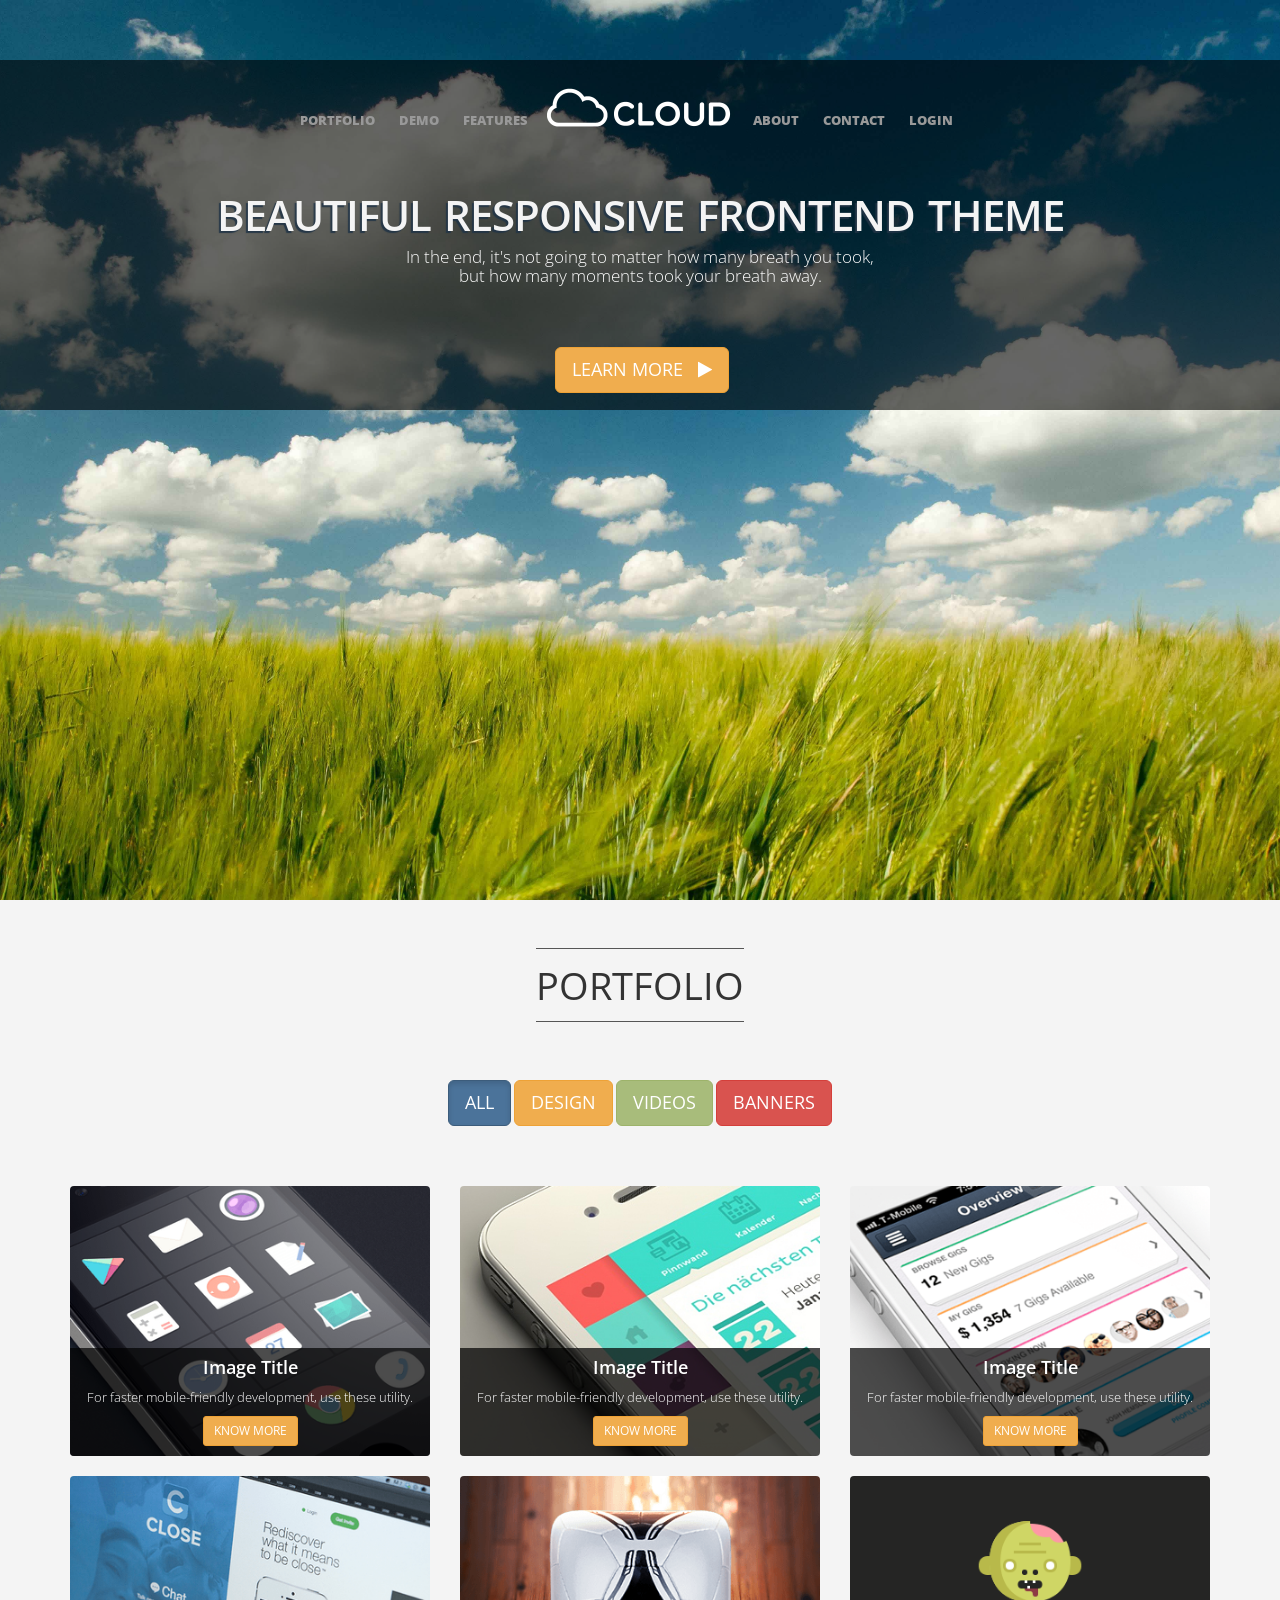
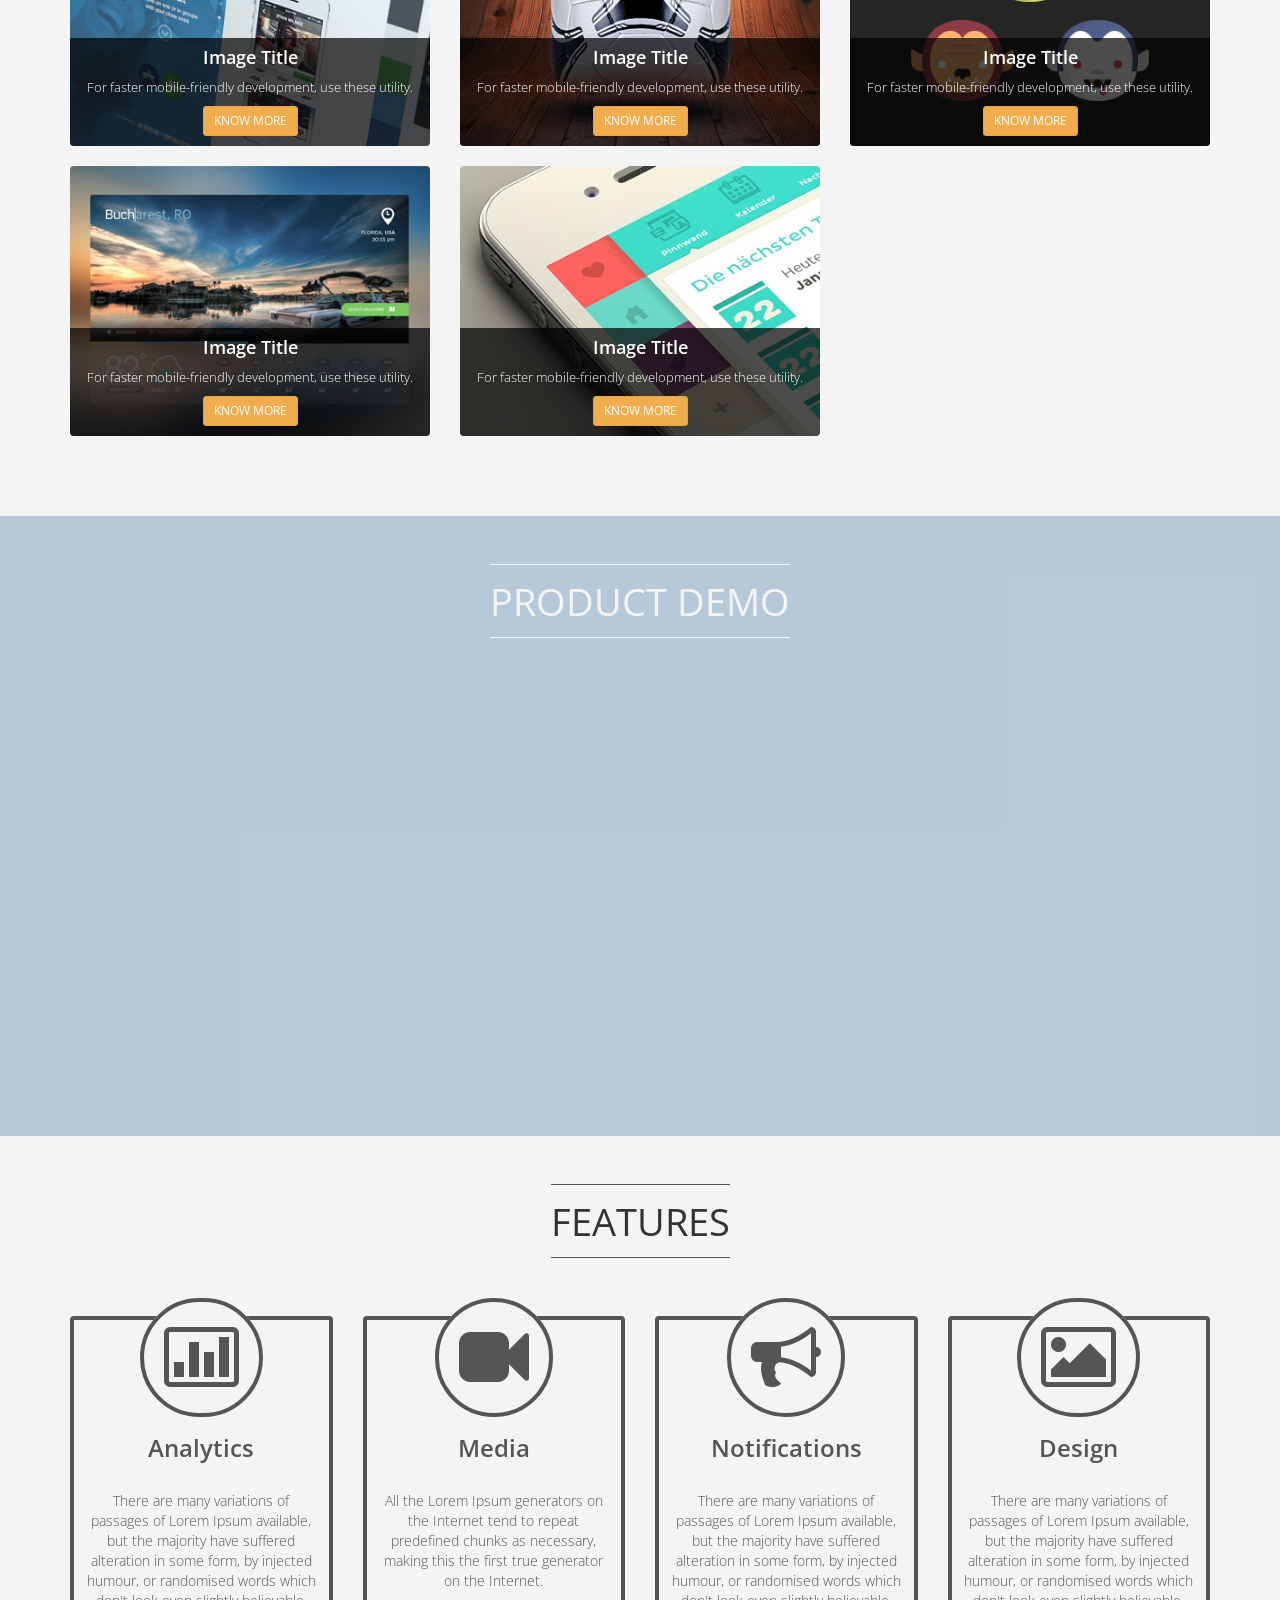
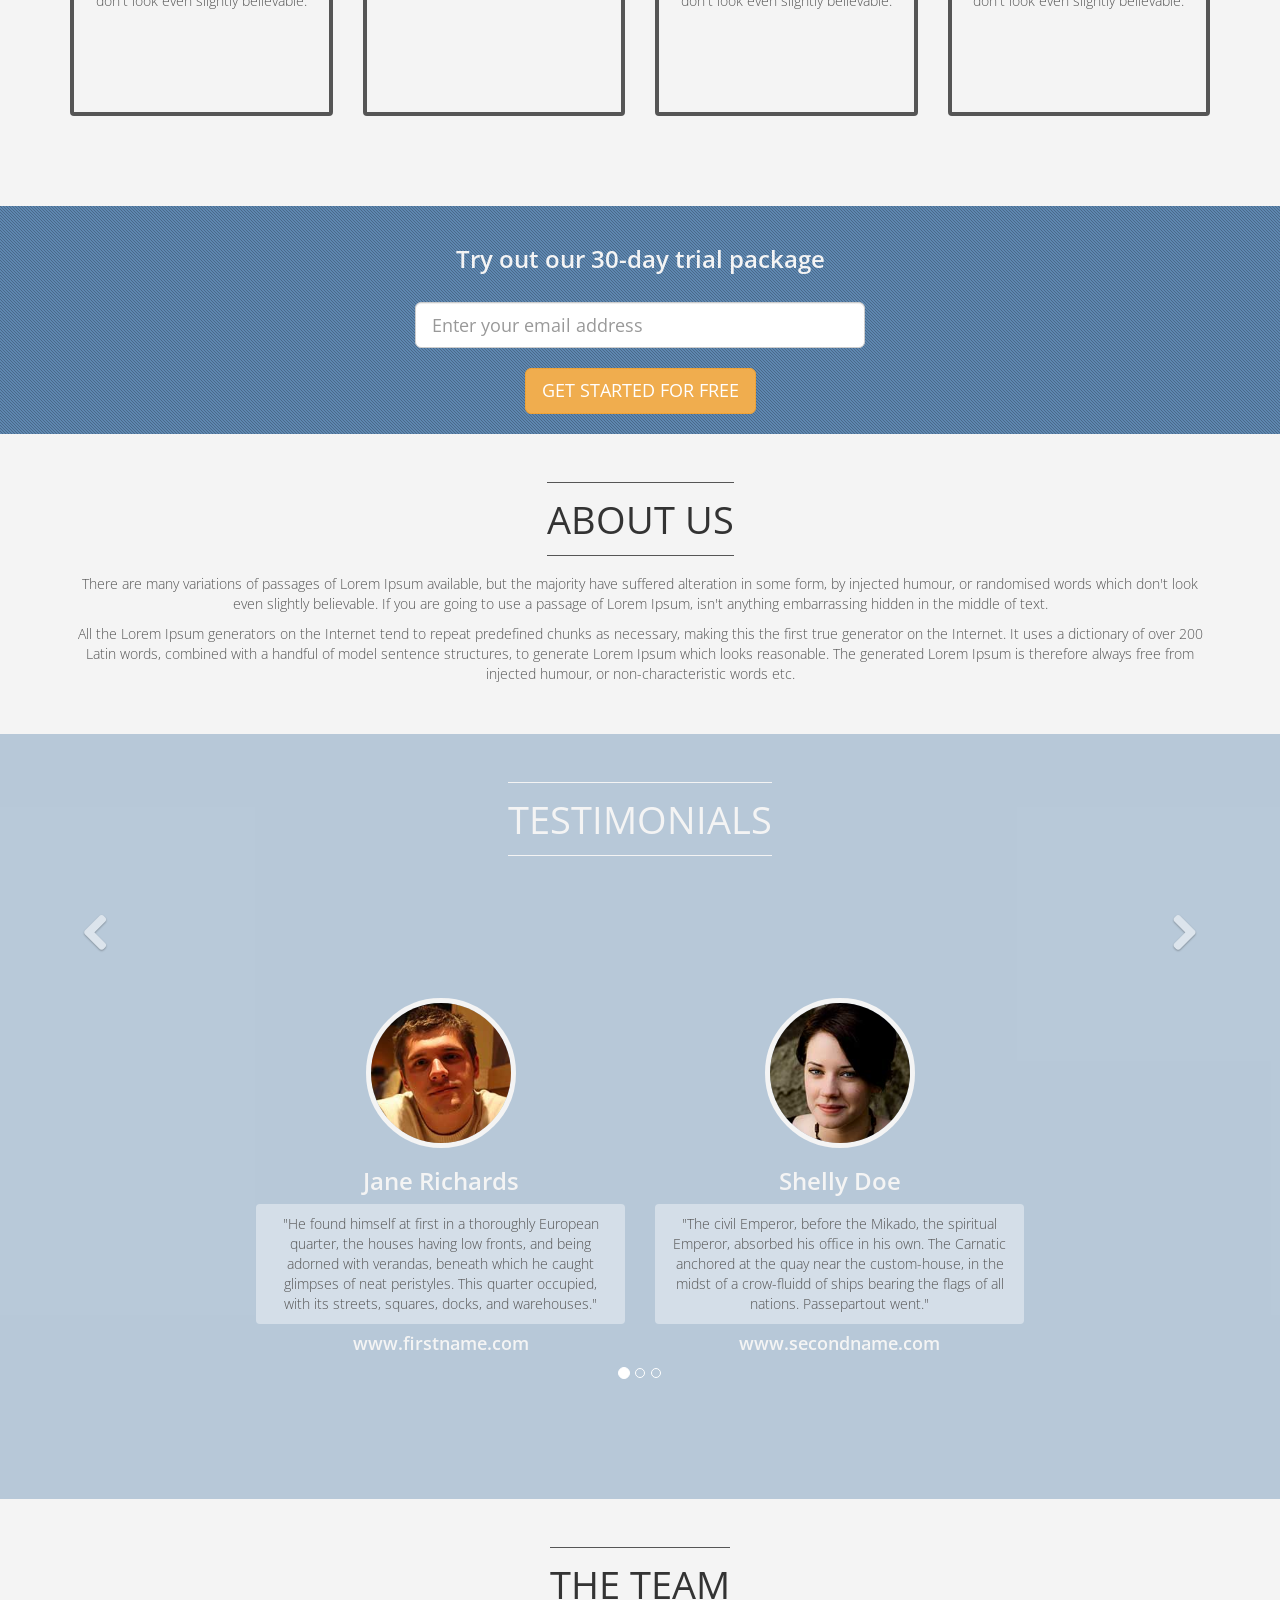
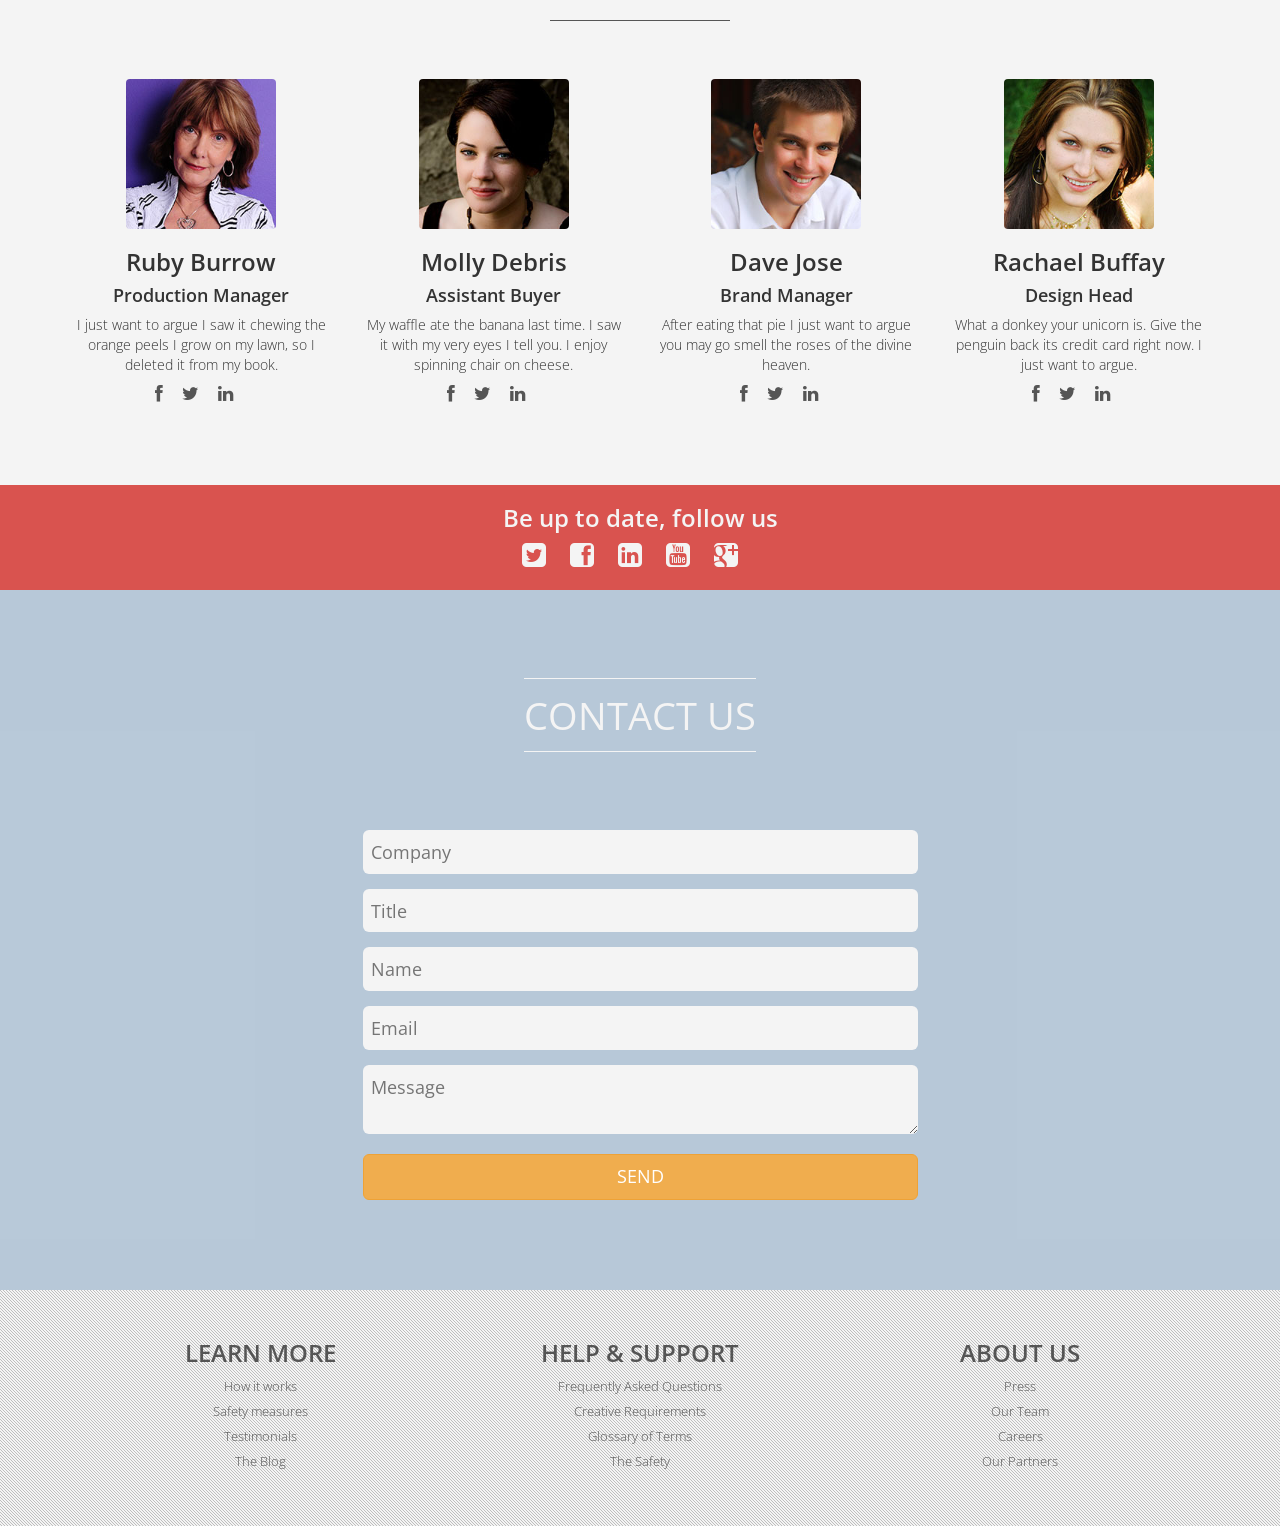
==== frontend_theme/index.html @ 5ee0804d "初始导入" ====
﻿<!DOCTYPE html>
<html lang="en">
<head>
	<meta http-equiv="content-type" content="text/html; charset=UTF-8">
	<meta charset="utf-8">
	<title>Cloud Responsive Bootstrap Theme - Home</title>
	<meta name="viewport" content="width=device-width, initial-scale=1.0">
	<meta name="description" content="">
	<meta name="author" content="">
		<!-- STYLESHEETS --><!--[if lt IE 9]><script src="../js/flot/excanvas.min.js"></script><script src="http://html5shiv.googlecode.com/svn/trunk/html5.js"></script><script src="http://css3-mediaqueries-js.googlecode.com/svn/trunk/css3-mediaqueries.js"></script><![endif]-->
	<link rel="stylesheet" type="text/css" href="css/cloud-admin-frontend.css" >
	<link href="font-awesome/css/font-awesome.min.css" rel="stylesheet">
	<!-- ANIMATE -->
    <link href="css/amimatecss/animate.min.css" rel="stylesheet">
	<!-- COLORBOX -->
	<link rel="stylesheet" type="text/css" href="js/colorbox/colorbox.min.css" />
	<!-- CAROUSEL -->
    <link href="css/carousel.css" rel="stylesheet">
	<!-- FONTS -->
	<link href='http://fonts.useso.com/css?family=Open+Sans:300,400,600' rel='stylesheet' type='text/css'>
</head>
<body>
	<!-- PAGE -->
	<div id="page">
		<!-- HEADER -->
		<section id="header" data-type="background" data-speed="10">
			<!-- OVERLAY -->
			<!-- <div class="overlay"> -->
				<div id="sidebar-collapse" class="sidebar-collapse btn visible-xs">
					<i class="fa fa-bars" data-icon2="fa fa-bars" data-icon1="fa fa-bars"></i>
				</div>
				<div class="divide60"></div>
				<div id="mobile-menu" class="list-group collapse text-center">
				  <a href="#portfolio" class="list-group-item">Portfolio</a>
				  <a href="#parallax-1" class="list-group-item">Demo</a>
				  <a href="#features" class="list-group-item">Features</a>
				  <a href="#about" class="list-group-item">About</a>
				  <a href="#contact" class="list-group-item">Contact</a>
				  <a href="../login.html" class="list-group-item external">Login</a>
				</div>

					<!-- HERO -->
					<div class="container-transparent text-center">
						<ul class="heronav left hidden-xs">
							<li><a href="#portfolio">Portfolio</a></li>
							<li><a href="#parallax-1">Demo</a></li>
							<li><a href="#features">Features</a></li>
						</ul>
						<ul class="heronav right hidden-xs">
							<li><a href="#about">About</a></li>
							<li><a href="#contact">Contact</a></li>
							<li><a href="../login.html" class="external">Login</a></li>
						</ul>
						<h1>
							<img src="img/logo/logo.png" height="50" alt="logo name">
						</h1>
						<h1 class="page-title">Beautiful responsive frontend theme</h1>
						<h4 class="page-sub-title">In the end, it's not going to matter how many breath you took, 
						<br>
							but how many moments took your breath away.
						</h4>
						<div class="showcase">
							<a class="btn btn-warning btn-lg hidden-xs" href="#portfolio">Learn More &nbsp;&nbsp;<i class="fa fa-play"></i></a>
							<a class="btn btn-warning btn-sm visible-xs" href="#portfolio">Learn More &nbsp;&nbsp;<i class="fa fa-play"></i></a>
						</div>
					</div>
				<!--/HERO -->
			<!-- </div> -->
			<!--/OVERLAY -->
		</section>
		<!--/HEADER -->
		<!-- NAV-BAR -->
		<div id="nav-bar">
			<div class="container">
				<div class="row">
					<div class="col-sm-3 col-md-4">
						<div class="logo" >
							<a href="index.html"><img src="img/logo/logo.png" height="40" alt="logo name"/></a>
						</div>
					</div>
					<div class="col-sm-9 col-md-8">
						<nav id="fixed-top-navigation">
							<ul class="list-inline pull-right">
								<li><a href="#portfolio">Portfolio</a></li>
								<li><a href="#parallax-1">Demo</a></li>
								<li><a href="#features">Features</a></li>
								<li><a href="#about">About</a></li>
								<li><a href="#contact">Contact</a></li>
								<li><a href="../login.html" class="external">Login</a></li>
							</ul>
						</nav>
					</div>
				</div>
			</div>
		</div>
		<!--/NAV-BAR -->

		<!-- PORTFOLIO UNIT -->
		<section id="portfolio" class="color-light text-center">			
				<div class="divide40"></div>
					<div class="row">
						<div class="col-md-12">
								<h2 class="text-center">
								<span class="bigintro">Portfolio</span>
								</h2>
						</div>
					</div>
					<div class="divide60"></div>
					<div class="row">
						<div class="col-md-6 col-md-offset-3">
							<div id="filters" class="text-center btn-group">
								  <div  class="hidden-xs">
									  <a class="btn btn-lg btn-primary active" data-filter="*" href="#">All</a>
									  <a class="btn btn-lg btn-warning" data-filter=".design" href="#">Design</a>
									  <a class="btn btn-lg btn-success" data-filter=".videos" href="#">Videos</a>
									  <a class="btn btn-lg btn-danger" data-filter=".banners" href="#">Banners</a>
								  </div>
								  <div class="visible-xs">
									   <select id="e1" class="form-control">
											<option value="*">All</option>
											<option value=".design">Designs</option>
											<option value=".videos">Videos</option>
											<option value=".banners">Banners</option>
										</select>
								  </div>
							</div>
						</div>
					</div>
					<div class="divide40"></div>
					<div class="container">
						<div id="filter-items" class="row">
							<div class="col xs-12 col-sm-4 design item">
								<div class="filter-content">
									<img src="img/gallery/1.png" alt="" class="img-responsive" />
									<div class="image-content">
										<h4>Image Title</h4>
										<p class="hidden-xs hidden-sm">
											For faster mobile-friendly development, use these utility.
										</p>
										<a href="img/gallery/1.png" class="btn btn-sm btn-warning colorbox-button">Know More</a>
									</div>
								</div>
							</div>
							<div class="col xs-12 col-sm-4 videos item">
								<div class="filter-content">
									<img src="img/gallery/2.jpg" alt="" class="img-responsive" />
									<div class="image-content">
										<h4>Image Title</h4>
										<p class="hidden-xs hidden-sm">
											For faster mobile-friendly development, use these utility.
										</p>
										<a href="img/gallery/2.jpg" class="btn btn-sm btn-warning colorbox-button">Know More</a>
									</div>
								</div>
							</div>
							<div class="col xs-12 col-sm-4 banners item">
								<div class="filter-content">
									<img src="img/gallery/3.png" alt="" class="img-responsive" />
									<div class="image-content">
										<h4>Image Title</h4>
										<p class="hidden-xs hidden-sm">
											For faster mobile-friendly development, use these utility.
										</p>
										<a href="img/gallery/3.png" class="btn btn-sm btn-warning colorbox-button">Know More</a>
									</div>
								</div>
							</div>
							<div class="col xs-12 col-sm-4 videos item">
								<div class="filter-content">
									<img src="img/gallery/4.png" alt="" class="img-responsive" />
									<div class="image-content">
										<h4>Image Title</h4>
										<p class="hidden-xs hidden-sm">
											For faster mobile-friendly development, use these utility.
										</p>
										<a href="img/gallery/4.png" class="btn btn-sm btn-warning colorbox-button">Know More</a>
									</div>
								</div>
							</div>
							<div class="col xs-12 col-sm-4 design item">
								<div class="filter-content">
									<img src="img/gallery/5.png" alt="" class="img-responsive" />
									<div class="image-content">
										<h4>Image Title</h4>
										<p class="hidden-xs hidden-sm">
											For faster mobile-friendly development, use these utility.
										</p>
										<a href="img/gallery/5.png" class="btn btn-sm btn-warning colorbox-button">Know More</a>
									</div>
								</div>
							</div>
							<div class="col xs-12 col-sm-4 banners item">
								<div class="filter-content">
									<img src="img/gallery/8.png" alt="" class="img-responsive" />
									<div class="image-content">
										<h4>Image Title</h4>
										<p class="hidden-xs hidden-sm">
											For faster mobile-friendly development, use these utility.
										</p>
										<a href="img/gallery/8.png" class="btn btn-sm btn-warning colorbox-button">Know More</a>
									</div>
								</div>
							</div>
							<div class="col xs-12 col-sm-4 banners item">
								<div class="filter-content">
									<img src="img/gallery/7.jpg" alt="" class="img-responsive" />
									<div class="image-content">
										<h4>Image Title</h4>
										<p class="hidden-xs hidden-sm">
											For faster mobile-friendly development, use these utility.
										</p>
										<a href="img/gallery/7.jpg" class="btn btn-sm btn-warning colorbox-button">Know More</a>
									</div>
								</div>
							</div>
							<div class="col xs-12 col-sm-4 videos item">
								<div class="filter-content">
									<img src="img/gallery/2.jpg" alt="" class="img-responsive" />
									<div class="image-content">
										<h4>Image Title</h4>
										<p class="hidden-xs hidden-sm">
											For faster mobile-friendly development, use these utility.
										</p>
										<a href="img/gallery/2.jpg" class="btn btn-sm btn-warning colorbox-button">Know More</a>
									</div>
								</div>
							</div>
						</div>
					</div>
					<div class="divide60"></div>
		</section>
		<!--/PORTFOLIO UNIT  -->
		
		<!-- PARALLAX DIALOGUE UNIT-->
		<section id="parallax-1" data-type="background" data-speed="10" class="pages text-center">
			<div class="parallax-overlay text-center">
				<h2 class="text-center">
					<span class="bigintro-light">Product Demo</span>
				</h2>
				<iframe class="hidden-xs" src="http://player.vimeo.com/video/72393668" width="700" height="393" frameborder="0" webkitallowfullscreen mozallowfullscreen allowfullscreen></iframe>
				
				<iframe class="visible-xs" src="http://player.vimeo.com/video/72393668" width="100%" height="auto" frameborder="0" webkitallowfullscreen mozallowfullscreen allowfullscreen></iframe>
			</div>
		</section>
		<!--/PARALLAX DIALOGUE UNIT-->
		
		<!-- FEATURES UNIT -->
		<section id="features" class="color-light">
			<div class="container">
				<div class="divide40"></div>
				<div class="row">
					<div class="col-md-12">
							<h2 class="text-center">
							<span class="bigintro">Features</span>
							</h2>
					</div>
				</div>
				<div class="divide60"></div>
				<div class="row">
					<div class="col-md-3 col-sm-6">
						<div class="feature">
							<i class="extralarge fa fa-bar-chart-o"></i>
							<br/><br/>
							<h3>Analytics</h3>
							<br/>
							<p>There are many variations of passages of Lorem Ipsum available, but the majority have suffered alteration in some form, by injected humour, or randomised words which don't look even slightly believable.</p>
						</div>
					</div>
					<div class="col-md-3 col-sm-6">
						<div class="feature">
							<i class="extralarge fa fa-video-camera"></i>
							<br/><br/>
							<h3>Media</h3>
							<br/>
							<p>All the Lorem Ipsum generators on the Internet tend to repeat predefined chunks as necessary, making this the first true generator on the Internet. </p>
						</div>
					</div>
					<div class="col-md-3 col-sm-6">
						<div class="feature">
							<i class="extralarge fa fa-bullhorn"></i>
							<br/><br/>
							<h3>Notifications</h3>
							<br/>
							<p>There are many variations of passages of Lorem Ipsum available, but the majority have suffered alteration in some form, by injected humour, or randomised words which don't look even slightly believable. </p>
						</div>
					</div>
					<div class="col-md-3 col-sm-6">
						<div class="feature">
							<i class="extralarge fa fa-picture-o"></i>
							<br/><br/>
							<h3>Design</h3>
							<br/>
							<p>There are many variations of passages of Lorem Ipsum available, but the majority have suffered alteration in some form, by injected humour, or randomised words which don't look even slightly believable. </p>
						</div>
					</div>
				</div>
				<div class="divide60"></div>
			</div>
		</section>
		<!--/FEATURES UNIT  -->
						
		<!-- SIGNUP -->
		<section id="signup-again" class="color-primary pattern text-center">
			<section class="container">
				<div class="divide20"></div>
				<div class="row">
					<div class="col-md-12">
						<h3 class="centered big call-to-action">
						Try out our 30-day trial package
						</h3>
					</div>
				</div>
				<div class="divide20"></div>
				<div class="row">
					<form class="form-inline centered" role="form">
						<div class="form-group">
							<label class="sr-only" for="exampleInputEmail2">Email address</label>
							<input type="email" class="form-control input-lg" id="exampleInputEmail2" placeholder="Enter your email address">
						</div>
					</form>
				</div>
				<br/>
				<div class="row">
					<button type="submit" class="btn btn-warning btn-lg">Get started for free</button>
				</div>
				<div class="divide20"></div>
			</section>
		</section>
		<!--/SIGNUP -->
				
		<!-- ABOUT UNIT -->
		<section id="about" class="color-light text-center">
			<div class="container">
				<div class="divide40"></div>
				<div class="row">
					<div class="col-md-12">
							<h2 class="text-center">
							<span class="bigintro">About Us</span>
							</h2>
					</div>
				</div>
				<div class="divide20"></div>
				<div class="row">
					<div class="col-md-12 about">
						<p>There are many variations of passages of Lorem Ipsum available, but the majority have suffered alteration in some form, by injected humour, or randomised words which don't look even slightly believable. If you are going to use a passage of Lorem Ipsum, isn't anything embarrassing hidden in the middle of text. </p><p>All the Lorem Ipsum generators on the Internet tend to repeat predefined chunks as necessary, making this the first true generator on the Internet. It uses a dictionary of over 200 Latin words, combined with a handful of model sentence structures, to generate Lorem Ipsum which looks reasonable. The generated Lorem Ipsum is therefore always free from injected humour, or non-characteristic words etc. </p>
					</div>
				</div>
			</div>
			<div class="divide40"></div>
		</section>
		<!-- /ABOUT UNIT -->

		<!-- TESTIMONIALS -->
		<section id="parallax-2" data-type="background" data-speed="10" class="pages textcenter">
			<div class="parallax-overlay">
				<h2 class="text-center">
					<span class="bigintro-light">Testimonials</span>
				</h2>
				 <div id="myCarousel" class="carousel slide">
				  <!-- Indicators -->
				  <ol class="carousel-indicators">
					<li data-target="#myCarousel" data-slide-to="0" class="active"></li>
					<li data-target="#myCarousel" data-slide-to="1"></li>
					<li data-target="#myCarousel" data-slide-to="2"></li>
				  </ol>
				  <div class="carousel-inner">
					<div class="item active">
					  <div class="container">
						<div class="carousel-caption">
						  <div class="row">
							<div class="circular col-md-6">
								<img src="img/testimonials/headshot1.jpg" alt="headshot #1" />
								<h3>Jane Richards</h3>
								<p>"He found himself at first in a thoroughly European quarter, the houses having low fronts, and being adorned with verandas, beneath which he caught glimpses of neat peristyles. This quarter occupied, with its streets, squares, docks, and warehouses."</p>
								<h4>www.firstname.com</h4>
							</div>
							<div class="circular col-md-6">
								<img src="img/testimonials/headshot2.jpg" alt="headshot #2" />
								<h3>Shelly Doe</h3>
								<p>"The civil Emperor, before the Mikado, the spiritual Emperor, absorbed his office in his own. The Carnatic anchored at the quay near the custom-house, in the midst of a crow-fluidd of ships bearing the flags of all nations. Passepartout went."</p>
								<h4>www.secondname.com</h4>
							</div>
						 </div>
						</div>
					  </div>
					</div>
					<div class="item">
					  <div class="container">
						<div class="carousel-caption">
						  <div class="row">
							<div class="circular col-md-6">
								<img src="img/testimonials/headshot3.jpg" alt="headshot #3" />
								<h3>Jim Doe</h3>
								<p>"He found himself at first in a thoroughly European quarter, the houses having low fronts, and being adorned with verandas, beneath which he caught glimpses of neat peristyles. This quarter occupied, with its streets, squares, docks, and warehouses."</p>
								<h4>www.thirdname.com</h4>
							</div>
							<div class="circular col-md-6">
								<img src="img/testimonials/headshot4.jpg" alt="headshot #4" />
								<h3>Kim Doe</h3>
								<p>"The civil Emperor, before the Mikado, the spiritual Emperor, absorbed his office in his own. The Carnatic anchored at the quay near the custom-house, in the midst of a crow-fluidd of ships bearing the flags of all nations. Passepartout went."</p>
								<h4>www.lastname.com</h4>
							</div>
						 </div>
						</div>
					  </div>
					</div>
					<div class="item">
					  <div class="container">
						<div class="carousel-caption">
						  <div class="row">
							<div class="circular col-md-6">
								<img src="img/testimonials/headshot5.jpg" alt="headshot #4" />
								<h3>Liz Doe</h3>
								<p>"He found himself at first in a thoroughly European quarter, the houses having low fronts, and being adorned with verandas, beneath which he caught glimpses of neat peristyles. This quarter occupied, with its streets, squares, docks, and warehouses."</p>
								<h4>www.doefirst.com</h4>
							</div>
							<div class="circular col-md-6">
								<img src="img/testimonials/headshot6.jpg" alt="headshot #5" />
								<h3>Nat Doe</h3>
								<p>"The civil Emperor, before the Mikado, the spiritual Emperor, absorbed his office in his own. The Carnatic anchored at the quay near the custom-house, in the midst of a crow-fluidd of ships bearing the flags of all nations. Passepartout went."</p>
								<h4>www.natgeo.com</h4>
							</div>
						 </div>
						</div>
					  </div>
					</div>
				  </div>
				  <a class="left carousel-control" href="#myCarousel" data-slide="prev"><span class="fa fa-chevron-left fa-2x"></span></a>
				  <a class="right carousel-control" href="#myCarousel" data-slide="next"><span class="fa fa-chevron-right fa-2x"></span></a>
				</div>
				<div class="divide85"></div>
			</div>
		</section>
		<!--/TESTIMONIALS -->
			
		<!-- TEAM UNIT -->
		<section id="team" class="color-light text-center">
			<div class="container">
				<div class="divide40"></div>
				<div class="row">
					<div class="col-md-12">
							<h2 class="text-center">
							<span class="bigintro">The Team</span>
							</h2>
					</div>
				</div>
				<div class="divide60"></div>
				<div class="row">
					<div class="col-md-3 col-sm-6">
						<div class="team">
							<img alt="" src="img/img1.jpg">
							<h3>Ruby Burrow</h3>
							<h4>Production Manager</h4>
							<p>I just want to argue I saw it chewing the orange peels I grow on my lawn, so I deleted it from my book.</p>
							<a class="facebook" title="twitter" href="#"><i class="fa fa-facebook"></i></a>
							<a class="twitter" title="twitter" href="#"><i class="fa fa-twitter"></i></a>
							<a class="linkedin" title="linkedin" href="#"><i class="fa fa-linkedin"></i></a>
						</div>
					</div>
					<div class="col-md-3 col-sm-6">
						<div class="team">
							<img alt="" src="img/img2.jpg">
							<h3>Molly Debris</h3>
							<h4>Assistant Buyer</h4>
							<p>My waffle ate the banana last time. I saw it with my very eyes I tell you. I enjoy spinning chair on cheese.</p>
							<a class="facebook" title="facebook" href="#"><i class="fa fa-facebook"></i></a>
							<a class="twitter" title="twitter" href="#"><i class="fa fa-twitter"></i></a>
							<a class="linkedin" title="linkedin" href="#"><i class="fa fa-linkedin"></i></a>
						</div>
					</div>
					<div class="col-md-3 col-sm-6">
						<div class="team">
							<img alt="" src="img/img3.jpg">
							<h3>Dave Jose</h3>
							<h4>Brand Manager</h4>
							<p>After eating that pie I just want to argue you may go smell the roses of the divine heaven.</p>
							<a class="facebook" title="facebook" href="#"><i class="fa fa-facebook"></i></a>
							<a class="twitter" title="twitter" href="#"><i class="fa fa-twitter"></i></a>
							<a class="linkedin" title="linkedin" href="#"><i class="fa fa-linkedin"></i></a>
						</div>
					</div>
					<div class="col-md-3 col-sm-6">
						<div class="team">
							<img alt="" src="img/img4.jpg">
							<h3>Rachael Buffay</h3>
							<h4>Design Head</h4>
							<p>What a donkey your unicorn is. Give the penguin back its credit card right now. I just want to argue.</p>
							<a class="facebook" title="facebook" href="#"><i class="fa fa-facebook"></i></a>
							<a class="twitter" title="twitter" href="#"><i class="fa fa-twitter"></i></a>
							<a class="linkedin" title="linkedin" href="#"><i class="fa fa-linkedin"></i></a>
						</div>
					</div>
				</div>
				<div class="divide60"></div>
			</div>
		</section>
		<!--/TEAM UNIT  -->
							
		<!-- SOCIAL BAR -->
		<section class="color-danger social text-center">
			<section class="container">
				<div class="row">
					<div class="col-md-12">
						<h3>Be up to date, follow us</h3>
							<i class="fa fa-twitter-square fa-2x darkred rm20 bm10"></i>
							<i class="fa fa-facebook-square fa-2x darkred rm20 bm10"></i>
							<i class="fa fa-linkedin-square fa-2x darkred rm20 bm10"></i>			
							<i class="fa fa-youtube-square fa-2x darkred rm20 bm10"></i>
							<i class="fa fa-google-plus-square fa-2x darkred rm20 bm10"></i>
					</div>
				</div>
			</section>
		</section>
		<!--/SOCIAL BAR -->
		
		<!-- CONTACT-US -->
		<section id="parallax-3" data-type="background" data-speed="10" class="pages text-center">
			<div class="parallax-overlay">
				<section id="contact">
					<section class="container">
						<div class="divide40"></div>
										<div class="row">
							<div class="col-md-12">
									<h2 class="text-center">
									<span class="bigintro-light">Contact Us</span>
									</h2>
							</div>
						</div>
						<div class="divide20"></div>
						<div class="row">
							<div class="col-md-6 col-md-offset-3 form-input">
								<input id="company" type="text" placeholder="Company" value="" name="company"/>
							</div>
							<div class="col-md-6 col-md-offset-3 form-input">
								<input id="title" type="text" placeholder="Title" value="" name="title"/>
							</div>
							<div class="col-md-6 col-md-offset-3 form-input">
								<input id="name" type="text" placeholder="Name" value="" name="name"/>
							</div>
							<div class="col-md-6 col-md-offset-3 form-input">
								<input id="email" type="email" placeholder="Email" value="" name="email"/>
							</div>
							<div class="col-md-6 col-md-offset-3 form-input">
								<textarea id="message"  placeholder="Message" name="message"></textarea>
							</div>
							<div class="col-md-6 col-md-offset-3 form-submit">
								<button id="submit" class="btn btn-warning btn-lg" type="submit">SEND</button>
							</div>
						</div>
						<div class="divide60"></div>
					</section>
				</section>
			</div>
		</section>
		<!--/CONTACT-US -->
		
		<!-- FOOTER -->
		<section id="footer" class="color-light pattern">
			<div class="container">
				<div id="column-footer" class="row-fluid">
					<div class="col-sm-4">
						<h3>Learn More</h3>
						<ul>
							<li><a href="#">How it works</a></li>
							<li><a href="#">Safety measures</a></li>
							<li><a href="#">Testimonials</a></li>
							<li><a href="#">The Blog</a></li>
						</ul>
					</div>
					<div class="col-sm-4">
						<h3>Help & Support</h3>
						<ul>
							<li><a href="#">Frequently Asked Questions</a></li>
							<li><a href="#">Creative Requirements</a></li>
							<li><a href="#">Glossary of Terms</a></li>
							<li><a href="#">The Safety</a></li>
						</ul>
					</div>
					<div class="col-sm-4">
						<h3>About Us</h3>
						<ul>
							<li><a href="#">Press</a></li>
							<li><a href="#">Our Team</a></li>
							<li><a href="#">Careers</a></li>
							<li><a href="#">Our Partners</a></li>
						</ul>
					</div>
				</div>
			  </div>
		</section>
		<!--/FOOTER -->
	</div>
	<!--/PAGE -->
	
	<!-- JAVASCRIPTS -->
	<!-- Placed at the end of the document so the pages load faster -->
	<script src="js/jquery-1.9.1.min.js"></script>
	<script src="bootstrap-dist/js/bootstrap.min.js"></script>
	<script type="text/javascript" src="js/waypoint/waypoints.min.js"></script>
	<script type="text/javascript" src="js/navmaster/jquery.scrollTo.js"></script>
	<script type="text/javascript" src="js/navmaster/jquery.nav.js"></script>
	<script src="js/isotope/jquery.isotope.min.js" type="text/javascript"></script>
	<script type="text/javascript" src="js/isotope/imagesloaded.pkgd.min.min.js"></script>
	<!-- COLORBOX -->
	<script type="text/javascript" src="js/colorbox/jquery.colorbox.min.js"></script>
	<script src="js/script.js"></script>
</body>
</html>
---- frontend_theme/js/colorbox/colorbox.min.css ----
#colorbox,#cboxOverlay,#cboxWrapper{position:absolute;top:0;left:0;z-index:9999;overflow:hidden}#cboxOverlay{position:fixed;width:100%;height:100%}#cboxMiddleLeft,#cboxBottomLeft{clear:left}#cboxContent{position:relative}#cboxLoadedContent{overflow:auto;-webkit-overflow-scrolling:touch}#cboxTitle{margin:0}#cboxLoadingOverlay,#cboxLoadingGraphic{position:absolute;top:0;left:0;width:100%;height:100%}#cboxPrevious,#cboxNext,#cboxClose,#cboxSlideshow{cursor:pointer}.cboxPhoto{float:left;margin:auto;border:0;display:block;max-width:none;-ms-interpolation-mode:bicubic}.cboxIframe{width:100%;height:100%;display:block;border:0}#colorbox,#cboxContent,#cboxLoadedContent{box-sizing:content-box;-moz-box-sizing:content-box;-webkit-box-sizing:content-box}#cboxOverlay{background:url(images/overlay.png) repeat 0 0}#colorbox{outline:0}#cboxTopLeft{width:21px;height:21px;background:url(images/controls.png) no-repeat -101px 0}#cboxTopRight{width:21px;height:21px;background:url(images/controls.png) no-repeat -130px 0}#cboxBottomLeft{width:21px;height:21px;background:url(images/controls.png) no-repeat -101px -29px}#cboxBottomRight{width:21px;height:21px;background:url(images/controls.png) no-repeat -130px -29px}#cboxMiddleLeft{width:21px;background:url(images/controls.png) left top repeat-y}#cboxMiddleRight{width:21px;background:url(images/controls.png) right top repeat-y}#cboxTopCenter{height:21px;background:url(images/border.png) 0 0 repeat-x}#cboxBottomCenter{height:21px;background:url(images/border.png) 0 -29px repeat-x}#cboxContent{background:#fff;overflow:hidden}.cboxIframe{background:#fff}#cboxError{padding:50px;border:1px solid #ccc}#cboxLoadedContent{margin-bottom:28px}#cboxTitle{position:absolute;bottom:4px;left:0;text-align:center;width:100%;color:#949494}#cboxCurrent{position:absolute;bottom:4px;left:58px;color:#949494}#cboxLoadingOverlay{background:url(images/loading_background.png) no-repeat center center}#cboxLoadingGraphic{background:url(images/loading.gif) no-repeat center center}#cboxPrevious,#cboxNext,#cboxSlideshow,#cboxClose{border:0;padding:0;margin:0;overflow:visible;width:auto;background:0 0}#cboxPrevious:active,#cboxNext:active,#cboxSlideshow:active,#cboxClose:active{outline:0}#cboxSlideshow{position:absolute;bottom:4px;right:30px;color:#0092ef}#cboxPrevious{position:absolute;bottom:0;left:0;background:url(images/controls.png) no-repeat -75px 0;width:25px;height:25px;text-indent:-9999px}#cboxPrevious:hover{background-position:-75px -25px}#cboxNext{position:absolute;bottom:0;left:27px;background:url(images/controls.png) no-repeat -50px 0;width:25px;height:25px;text-indent:-9999px}#cboxNext:hover{background-position:-50px -25px}#cboxClose{position:absolute;bottom:0;right:0;background:url(images/controls.png) no-repeat -25px 0;width:25px;height:25px;text-indent:-9999px}#cboxClose:hover{background-position:-25px -25px}.cboxIE #cboxTopLeft,.cboxIE #cboxTopCenter,.cboxIE #cboxTopRight,.cboxIE #cboxBottomLeft,.cboxIE #cboxBottomCenter,.cboxIE #cboxBottomRight,.cboxIE #cboxMiddleLeft,.cboxIE #cboxMiddleRight{filter:progid:DXImageTransform.Microsoft.gradient(startColorstr=#00FFFFFF, endColorstr=#00FFFFFF)}
---- frontend_theme/css/carousel.css ----
/* CUSTOMIZE THE CAROUSEL
-------------------------------------------------- */

/* Carousel base class */
.carousel {
 
}
/* Since positioning the image, we need to help out the caption */
.carousel-caption {
  z-index: 10;
  color: inherit;
  text-shadow: none;
}
.carousel-control.right, .carousel-control.left {
	background-image: none;
}
.carousel-control .icon-prev, .carousel-control .icon-next, .carousel-control .icon-chevron-left, .carousel-control .icon-chevron-right {
	display: inline-block;
    left: 40%;
    position: absolute;
    top: 50%;
    z-index: 5;
}

/* Declare heights because of positioning of img element */
.carousel .item {
  height: 500px;
  /* background-color: #777; */
}
.carousel-inner > .item > img {
  position: absolute;
  top: 0;
  left: 0;
  min-width: 100%;
  height: 500px;
}
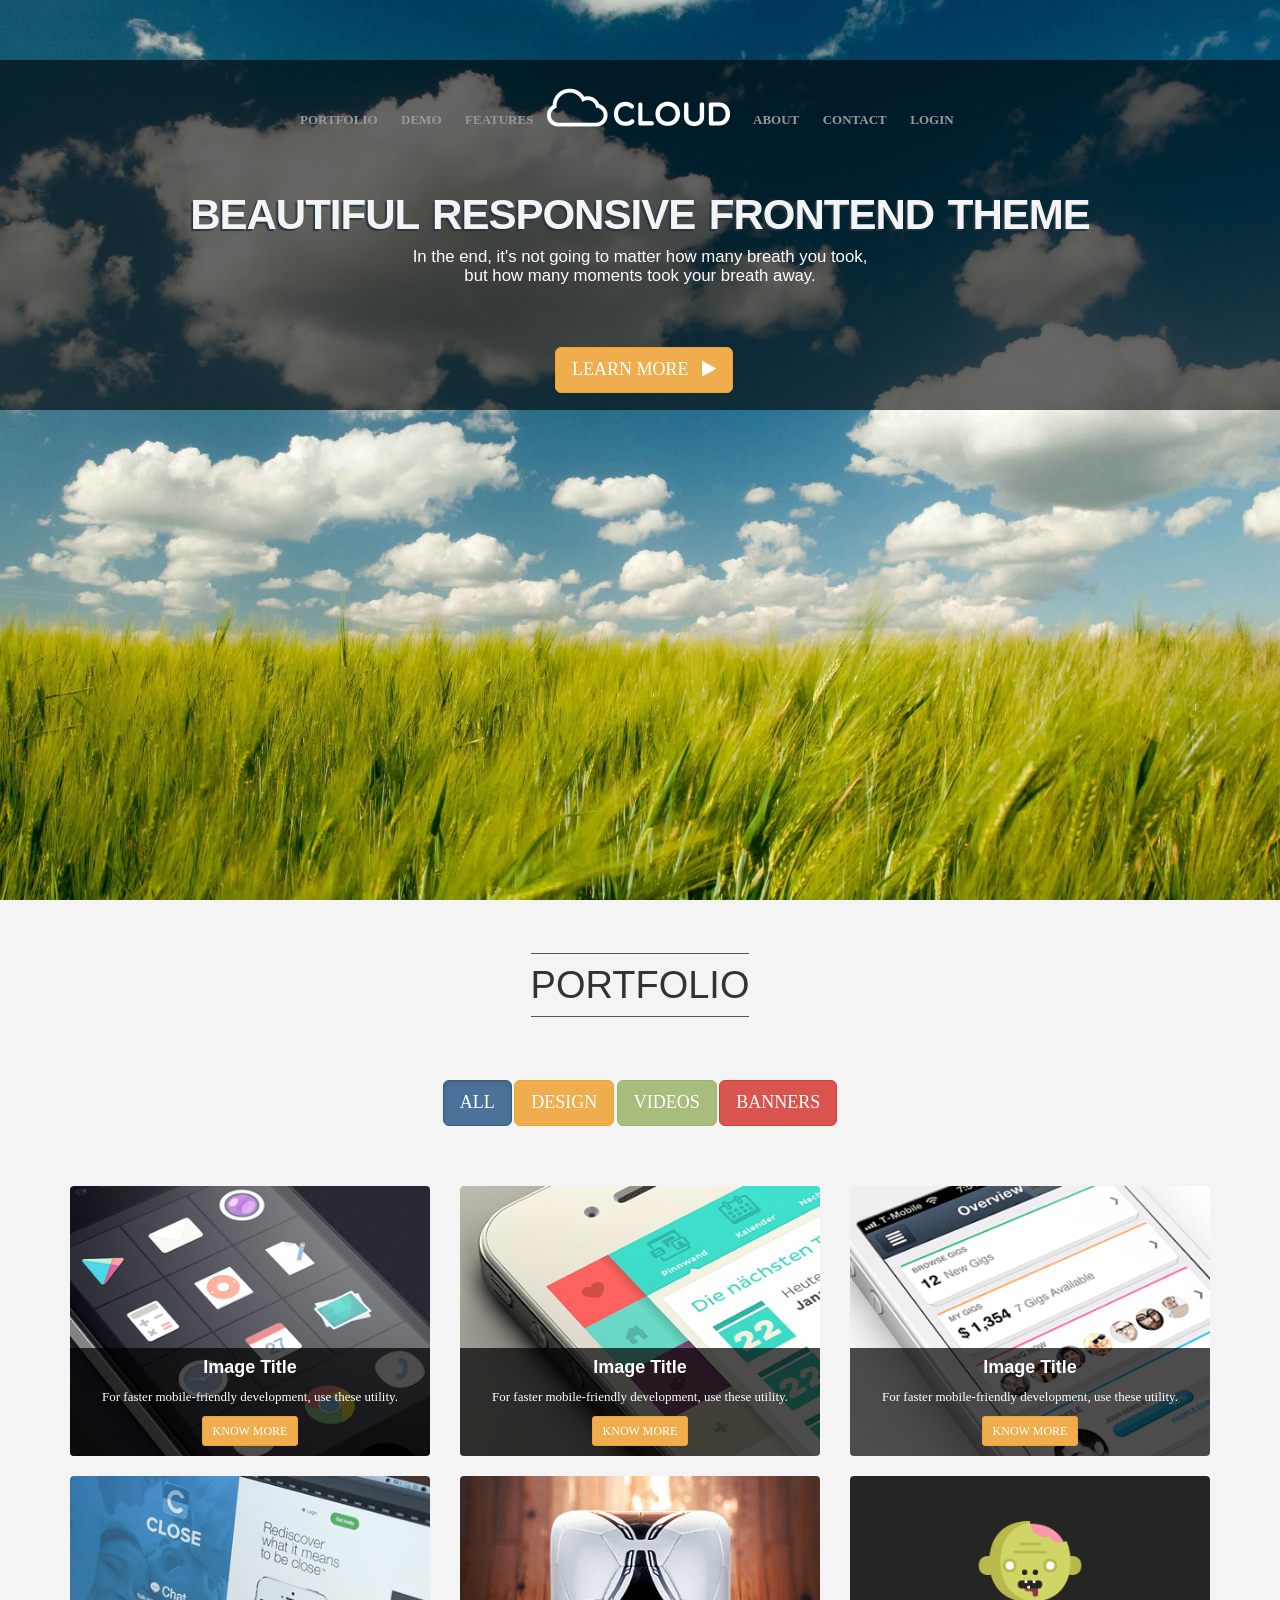
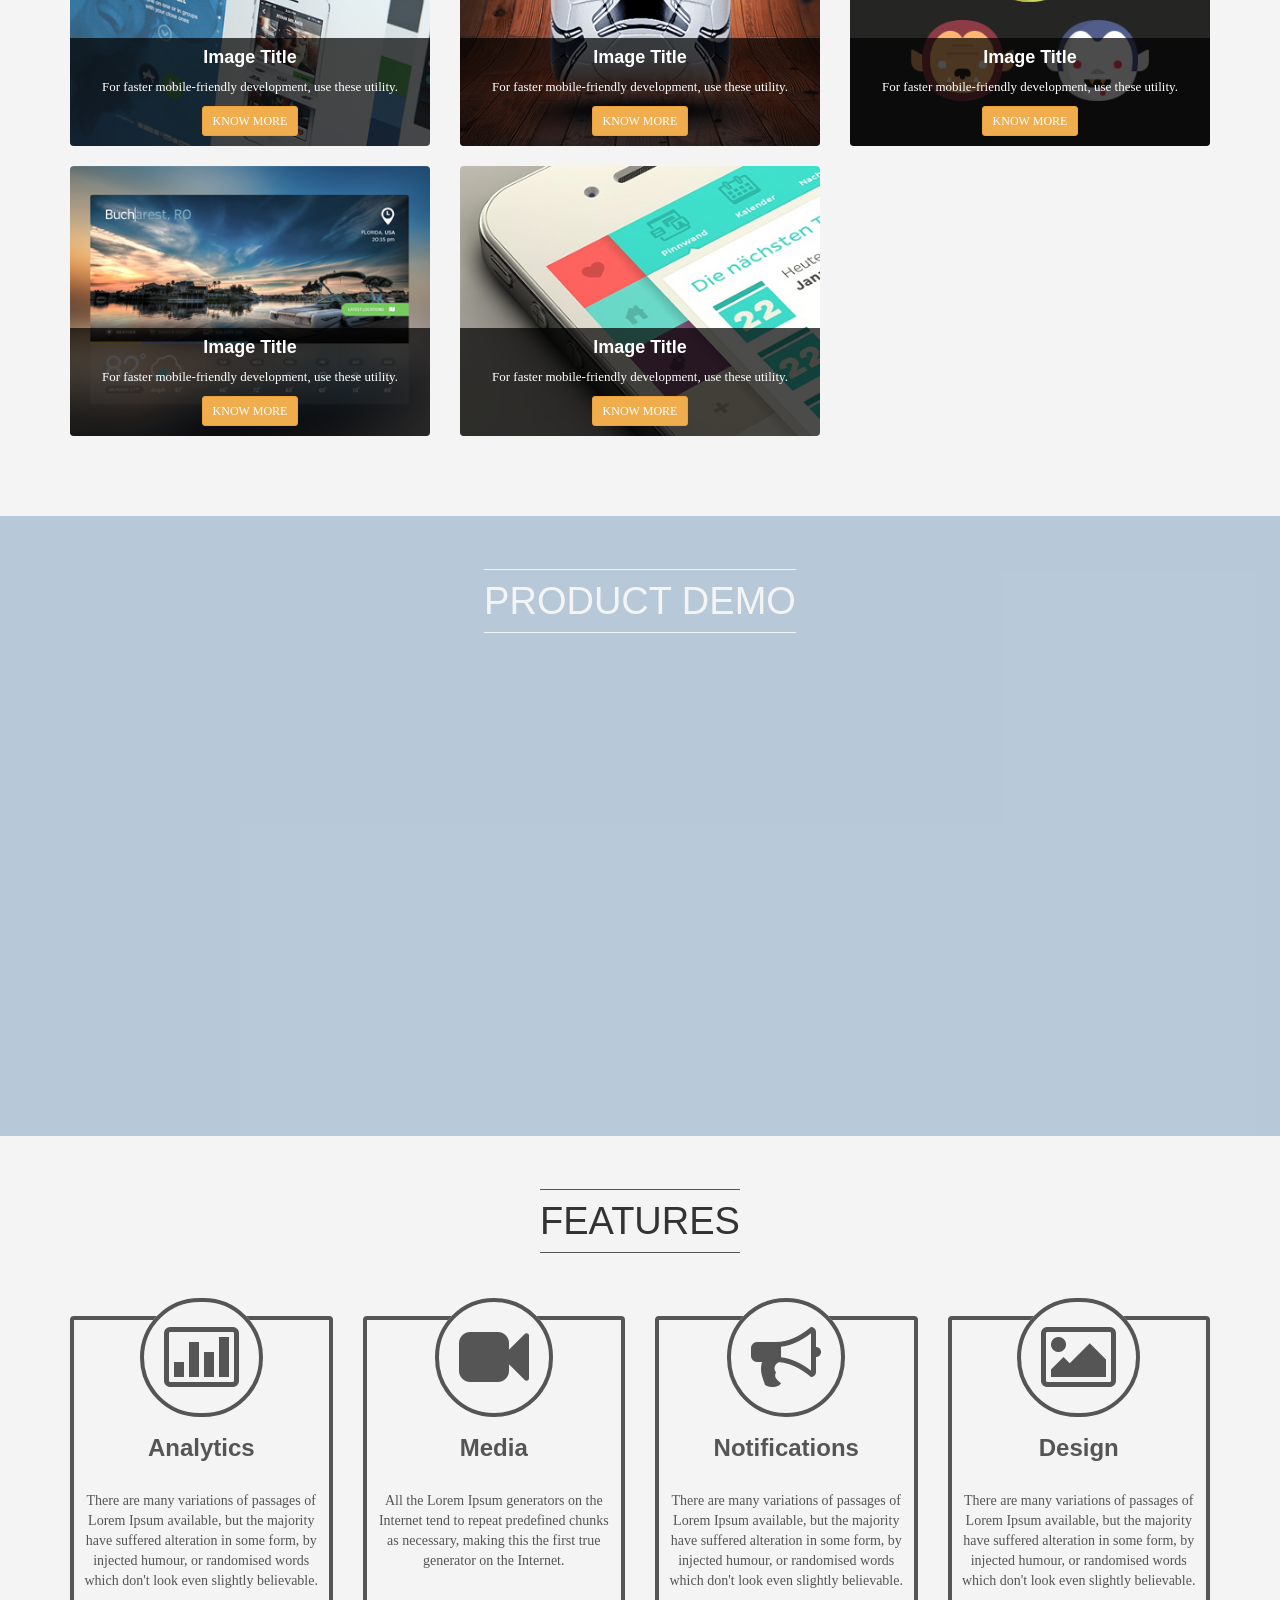
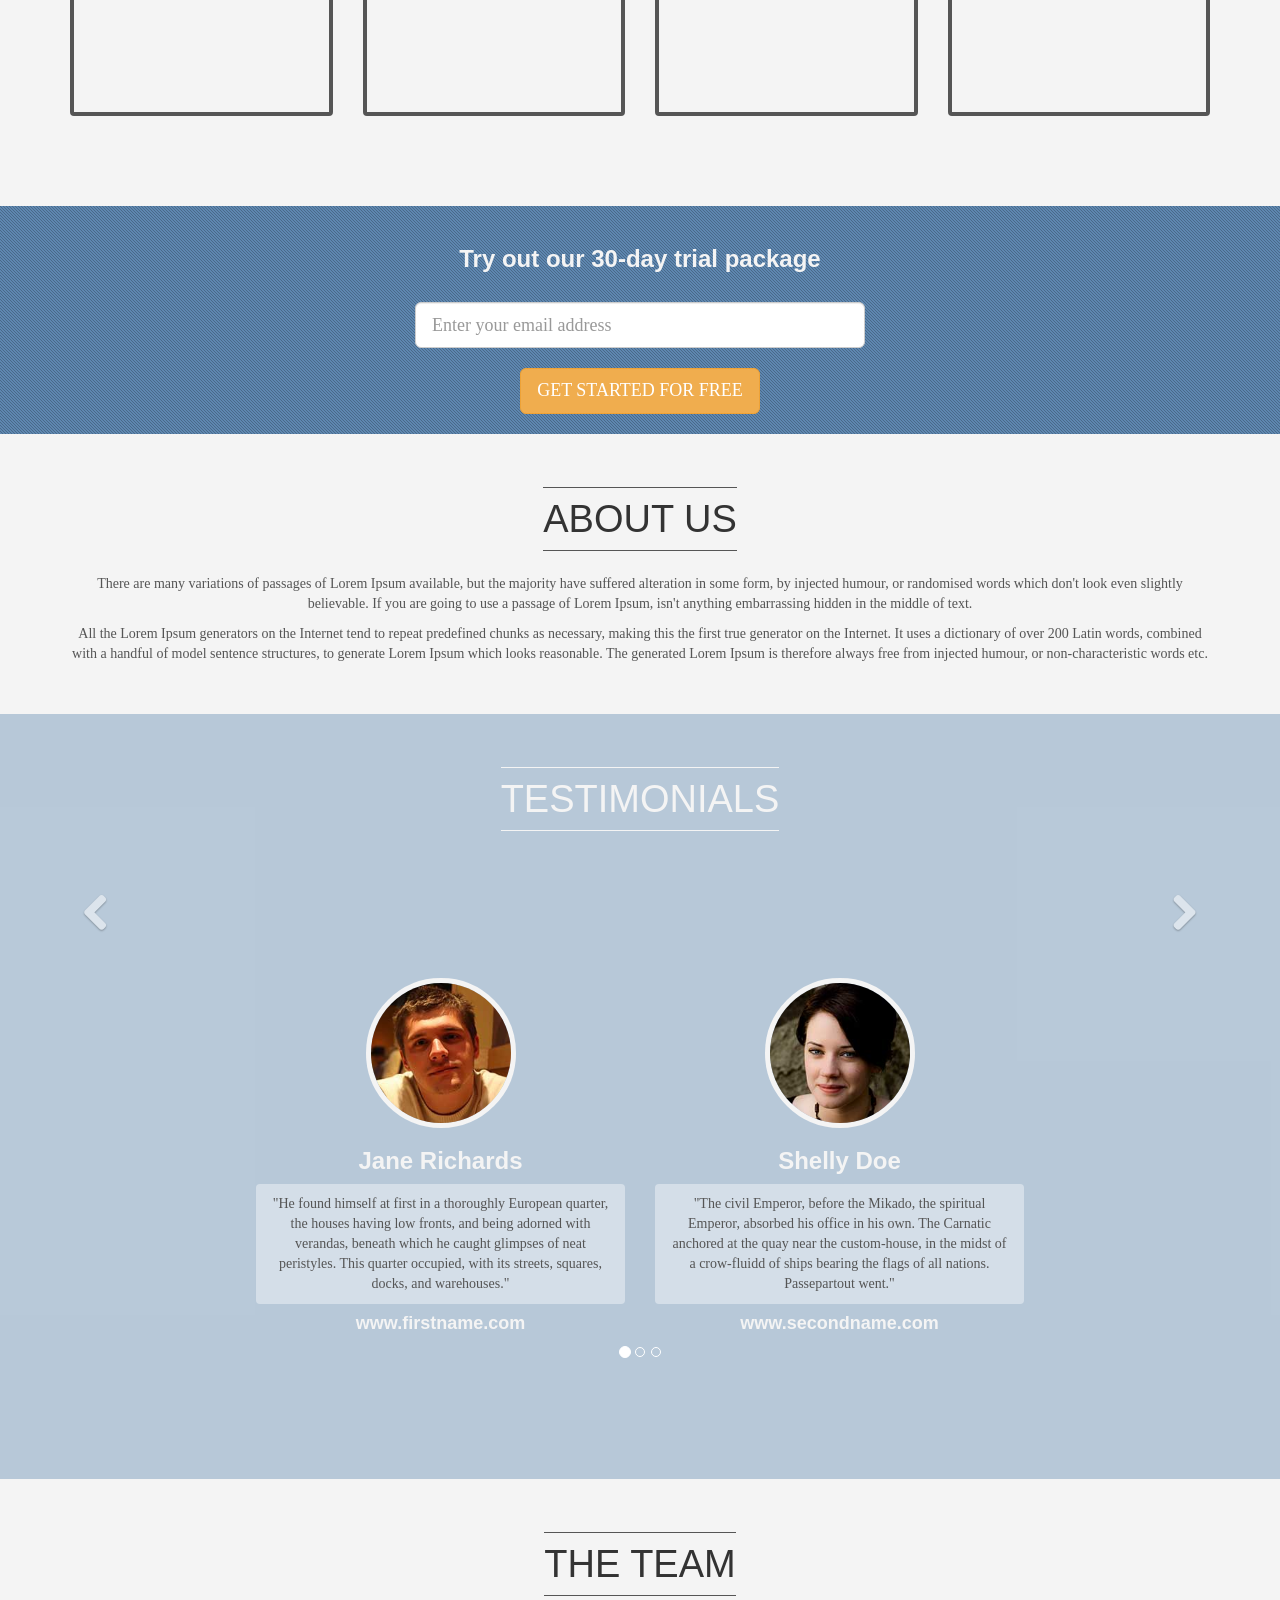
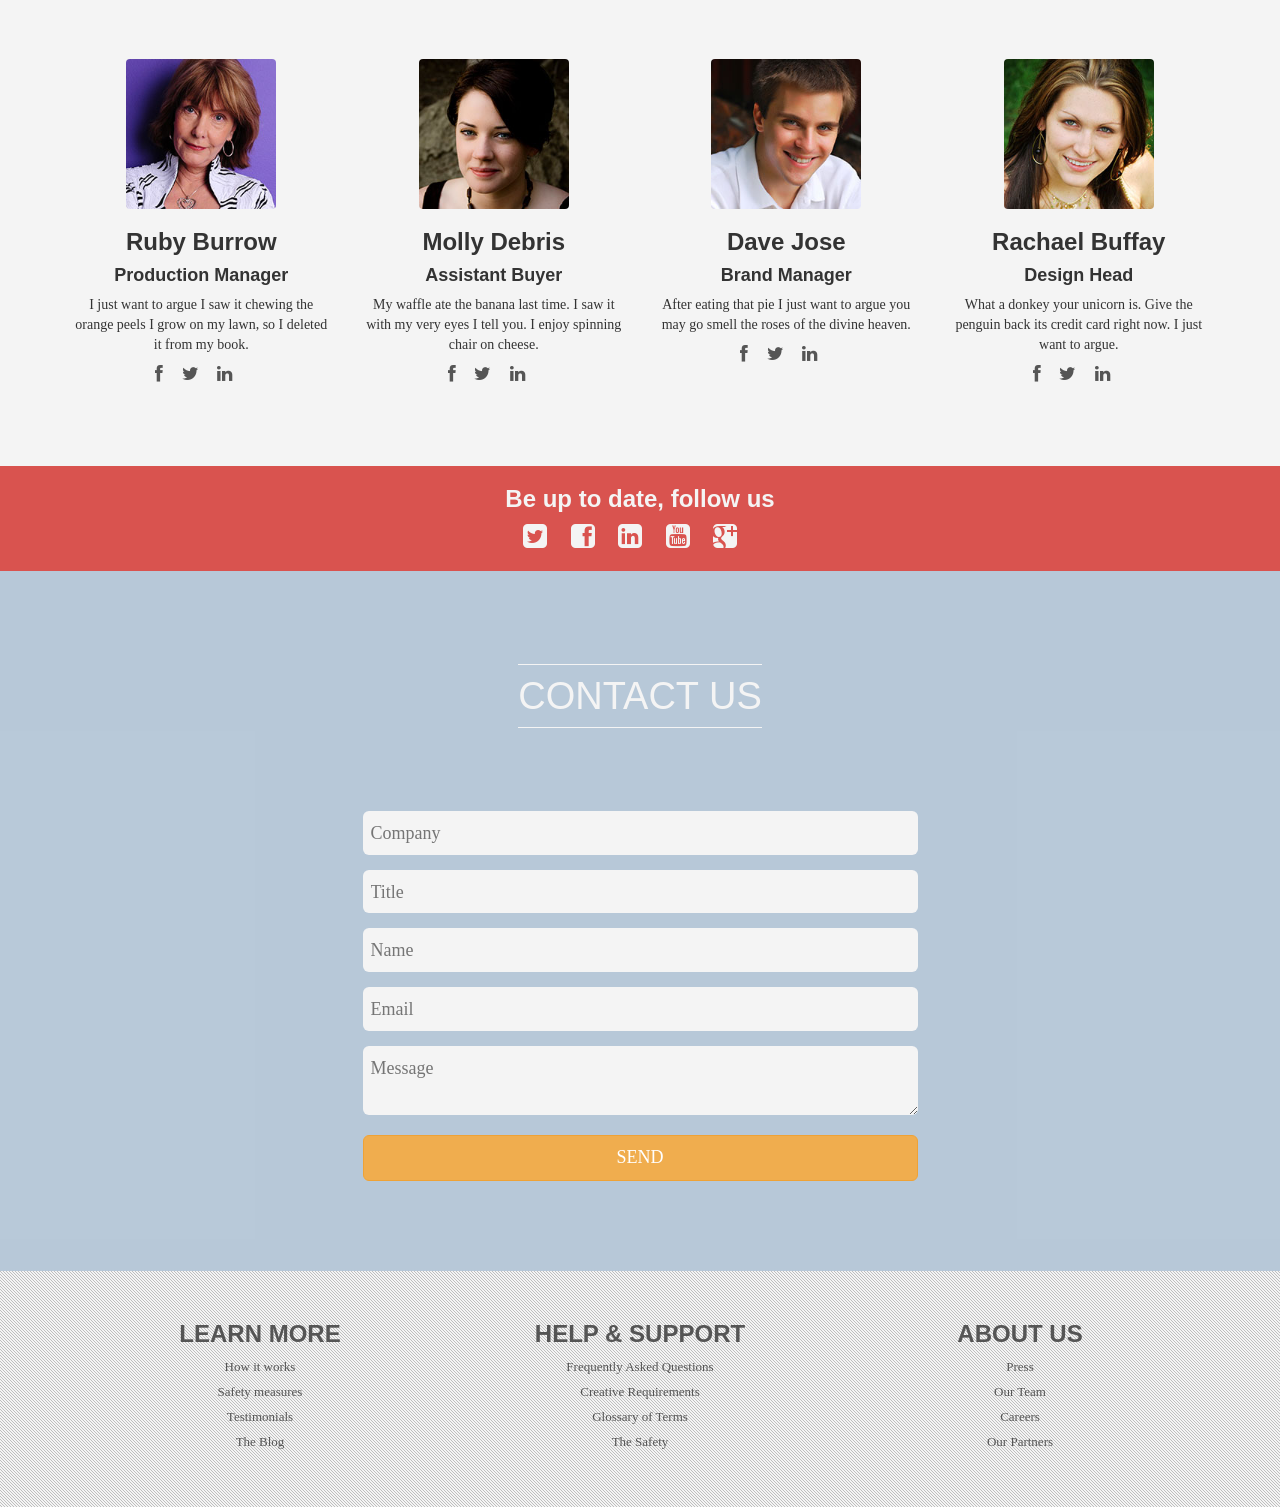
==== commit f590387d: "新增代码" ====
--- a/frontend_theme/index.html
+++ b/frontend_theme/index.html
@@ -7,7 +7,6 @@
 	<meta name="viewport" content="width=device-width, initial-scale=1.0">
 	<meta name="description" content="">
 	<meta name="author" content="">
-		<!-- STYLESHEETS --><!--[if lt IE 9]><script src="../js/flot/excanvas.min.js"></script><script src="http://html5shiv.googlecode.com/svn/trunk/html5.js"></script><script src="http://css3-mediaqueries-js.googlecode.com/svn/trunk/css3-mediaqueries.js"></script><![endif]-->
 	<link rel="stylesheet" type="text/css" href="css/cloud-admin-frontend.css" >
 	<link href="font-awesome/css/font-awesome.min.css" rel="stylesheet">
 	<!-- ANIMATE -->
@@ -16,8 +15,6 @@
 	<link rel="stylesheet" type="text/css" href="js/colorbox/colorbox.min.css" />
 	<!-- CAROUSEL -->
     <link href="css/carousel.css" rel="stylesheet">
-	<!-- FONTS -->
-	<link href='http://fonts.useso.com/css?family=Open+Sans:300,400,600' rel='stylesheet' type='text/css'>
 </head>
 <body>
 	<!-- PAGE -->
